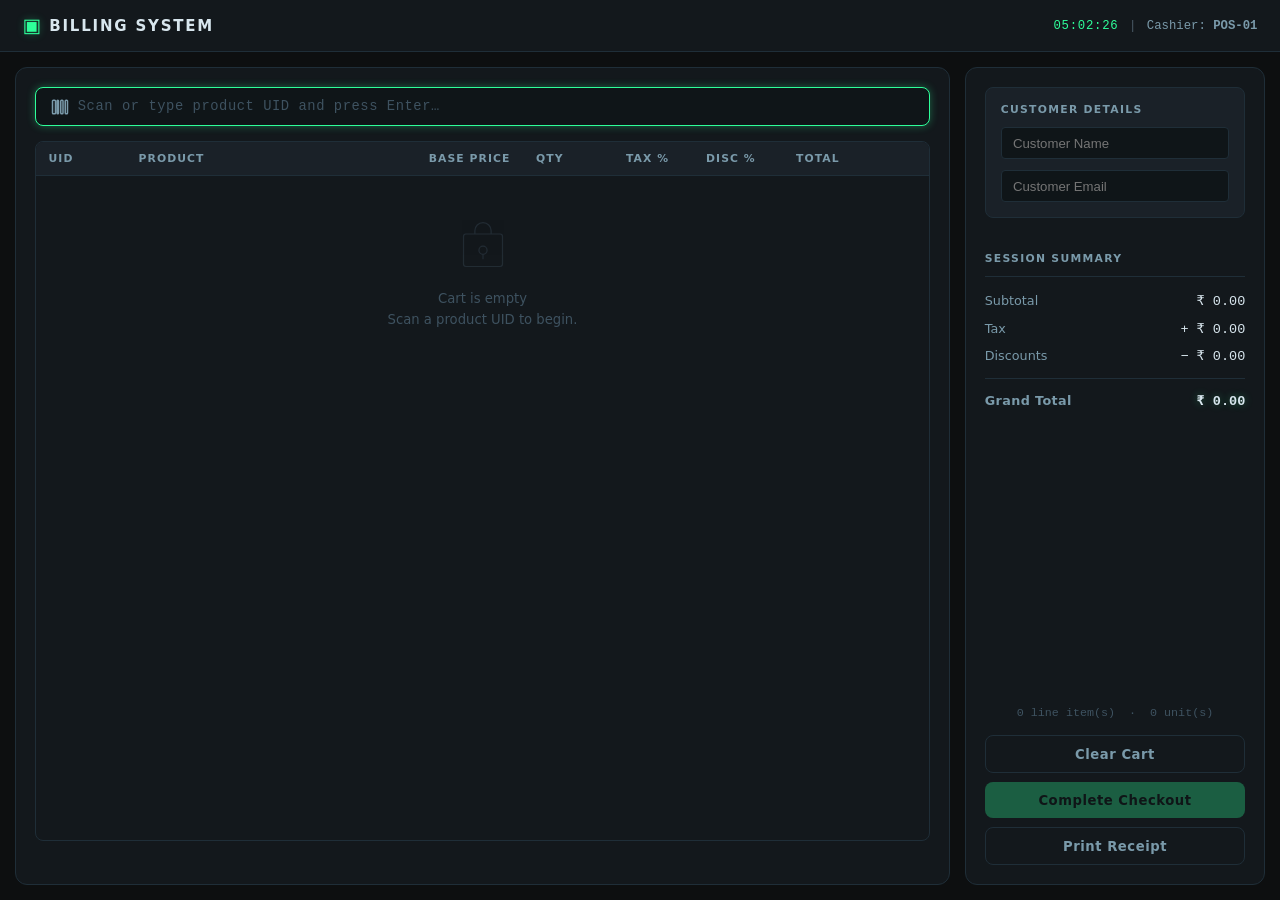
==== src/main/webapp/index.html @ ba51cc43 "First commit" ====
<!DOCTYPE html>
<html lang="en">
<head>
  <meta charset="UTF-8" />
  <meta name="viewport" content="width=device-width, initial-scale=1.0" />
  <title>Billing System</title>
  <link rel="stylesheet" href="style.css" />
</head>
<body>

  <header class="topbar">
    <div class="topbar__brand">
      <span class="topbar__logo">▣</span>
      <span class="topbar__name">Billing System</span>
    </div>
    <div class="topbar__meta">
      <span id="js-clock" class="topbar__clock">--:--:--</span>
      <span class="topbar__sep">|</span>
      <span class="topbar__cashier">Cashier: <strong>POS-01</strong></span>
    </div>
  </header>

  <main class="layout">
    <section class="panel panel--cart">
      <div class="scanner-bar">
        <label for="uid-input" class="scanner-bar__label">
          <svg class="icon" viewBox="0 0 24 24" fill="none" stroke="currentColor" stroke-width="2">
            <rect x="2" y="3" width="4" height="18" rx="1"/>
            <rect x="8" y="3" width="2" height="18" rx="1"/>
            <rect x="13" y="3" width="3" height="18" rx="1"/>
            <rect x="19" y="3" width="3" height="18" rx="1"/>
          </svg>
        </label>
        <input
          id="uid-input"
          type="text"
          class="scanner-bar__input"
          placeholder="Scan or type product UID and press Enter…"
          autocomplete="off"
          autofocus
        />
        <span id="js-scan-status" class="scanner-bar__status"></span>
      </div>

      <div class="table-wrap">
        <table class="cart-table" id="js-cart-table">
          <thead>
            <tr>
              <th class="col-uid">UID</th>
              <th class="col-name">Product</th>
              <th class="col-price">Base Price</th>
              <th class="col-qty">Qty</th>
              <th class="col-tax">Tax %</th>
              <th class="col-disc">Disc %</th>
              <th class="col-total">Total</th>
              <th class="col-del"></th>
            </tr>
          </thead>
          <tbody id="js-cart-body"></tbody>
        </table>

        <div class="empty-state" id="js-empty-state">
          <svg viewBox="0 0 64 64" fill="none" stroke="currentColor" stroke-width="1.5">
            <rect x="8" y="16" width="48" height="40" rx="3"/>
            <path d="M22 16v-4a10 10 0 0120 0v4"/>
            <circle cx="32" cy="36" r="5"/>
            <line x1="32" y1="41" x2="32" y2="47"/>
          </svg>
          <p>Cart is empty<br/>Scan a product UID to begin.</p>
        </div>
      </div>
    </section>

    <aside class="panel panel--summary">
      <div class="customer-box">
        <h3 class="customer-box__heading">Customer Details</h3>
        <div class="customer-box__field">
          <input type="text" id="js-customer-name" class="customer-box__input" placeholder="Customer Name" required />
        </div>
        <div class="customer-box__field">
          <input type="email" id="js-customer-email" class="customer-box__input" placeholder="Customer Email" required />
        </div>
      </div>

      <h2 class="summary__heading">Session Summary</h2>

      <dl class="summary__list">
        <dt>Subtotal</dt>
        <dd id="js-subtotal">₹ 0.00</dd>

        <dt>Tax</dt>
        <dd id="js-tax" class="summary__tax">+ ₹ 0.00</dd>

        <dt>Discounts</dt>
        <dd id="js-discount" class="summary__disc">− ₹ 0.00</dd>

        <div class="summary__divider"></div>

        <dt class="summary__grand-label">Grand Total</dt>
        <dd id="js-grand" class="summary__grand-value">₹ 0.00</dd>
      </dl>

      <div class="summary__item-count">
        <span id="js-item-count">0</span> line item(s) &nbsp;·&nbsp;
        <span id="js-unit-count">0</span> unit(s)
      </div>

      <div class="actions">
        <button id="js-clear-btn" class="btn btn--ghost" title="Clear entire cart"> Clear Cart </button>
        <button id="js-checkout-btn" class="btn btn--primary" disabled> Complete Checkout </button>
        <button id="js-print-receipt-btn" class="btn btn--ghost" disabled> Print Receipt </button>
      </div>

      <div id="js-checkout-msg" class="checkout-msg" hidden></div>
    </aside>
  </main>

  <script src="script.js"></script>
</body>
</html>
---- src/main/webapp/style.css ----
/* ═══════════════════════════════════════════════
   BILLDESK — POS TERMINAL  |  style.css
   Design direction: industrial dark terminal.
   Palette inspired by green-phosphor CRT monitors
   crossed with a clean modern data dashboard.
   Signature element: glowing green accent on a
   near-black surface, monospaced UID column.
════════════════════════════════════════════════ */

/* ─── RESET & BASE ─────────────────────────── */
*, *::before, *::after { box-sizing: border-box; margin: 0; padding: 0; }

:root {
  /* Surface */
  --bg-base:    #0d0f10;
  --bg-panel:   #13181c;
  --bg-surface: #1a2128;
  --bg-input:   #0f1518;
  --bg-row-alt: #161d23;
  --bg-hover:   #1e2830;

  /* Accent — phosphor green */
  --accent:       #2eff9a;
  --accent-dim:   #1ac978;
  --accent-glow:  0 0 8px #2eff9a55;

  /* Semantic colours */
  --col-danger:   #ff5f5f;
  --col-warning:  #ffc44d;
  --col-muted:    #4a5a66;
  --col-border:   #1f2e38;

  /* Text */
  --txt-primary:  #d8e6ee;
  --txt-secondary:#7a9aaa;
  --txt-dim:      #3e5260;

  /* Type */
  --font-ui:   'Inter', 'Segoe UI', system-ui, sans-serif;
  --font-mono: 'JetBrains Mono', 'Fira Code', 'Courier New', monospace;

  /* Sizing */
  --radius-sm: 4px;
  --radius-md: 8px;
  --radius-lg: 12px;
}

html { font-size: 15px; }

body {
  background: var(--bg-base);
  color: var(--txt-primary);
  font-family: var(--font-ui);
  min-height: 100vh;
  display: flex;
  flex-direction: column;
  -webkit-font-smoothing: antialiased;
}

/* ─── SCROLLBAR ─────────────────────────────── */
::-webkit-scrollbar { width: 5px; height: 5px; }
::-webkit-scrollbar-track { background: var(--bg-base); }
::-webkit-scrollbar-thumb { background: var(--col-muted); border-radius: 99px; }

/* ─── TOP BAR ───────────────────────────────── */
.topbar {
  display: flex;
  align-items: center;
  justify-content: space-between;
  padding: 0 1.5rem;
  height: 52px;
  background: var(--bg-panel);
  border-bottom: 1px solid var(--col-border);
  position: sticky;
  top: 0;
  z-index: 100;
}

.topbar__brand {
  display: flex;
  align-items: center;
  gap: 0.55rem;
}

.topbar__logo {
  font-size: 1.3rem;
  color: var(--accent);
  line-height: 1;
  text-shadow: var(--accent-glow);
}

.topbar__name {
  font-size: 1rem;
  font-weight: 700;
  letter-spacing: 0.12em;
  text-transform: uppercase;
  color: var(--txt-primary);
}

.topbar__meta {
  display: flex;
  align-items: center;
  gap: 0.7rem;
  font-size: 0.82rem;
  color: var(--txt-secondary);
  font-family: var(--font-mono);
}

.topbar__clock {
  color: var(--accent);
  letter-spacing: 0.06em;
}

.topbar__sep { color: var(--col-muted); }

/* ─── LAYOUT ────────────────────────────────── */
.layout {
  display: grid;
  grid-template-columns: 1fr 300px;
  gap: 1rem;
  padding: 1rem;
  flex: 1;
  max-width: 1400px;
  width: 100%;
  margin: 0 auto;
}

.panel {
  background: var(--bg-panel);
  border: 1px solid var(--col-border);
  border-radius: var(--radius-lg);
  padding: 1.25rem;
  display: flex;
  flex-direction: column;
  gap: 1rem;
}

/* ─── SCANNER BAR ───────────────────────────── */
.scanner-bar {
  display: flex;
  align-items: center;
  gap: 0.6rem;
  background: var(--bg-input);
  border: 1px solid var(--col-border);
  border-radius: var(--radius-md);
  padding: 0 1rem;
  transition: border-color 0.15s, box-shadow 0.15s;
}

.scanner-bar:focus-within {
  border-color: var(--accent);
  box-shadow: var(--accent-glow);
}

.scanner-bar__label .icon {
  width: 18px;
  height: 18px;
  color: var(--txt-secondary);
  display: block;
  flex-shrink: 0;
}

.scanner-bar__input {
  flex: 1;
  background: transparent;
  border: none;
  outline: none;
  color: var(--txt-primary);
  font-family: var(--font-mono);
  font-size: 0.92rem;
  padding: 0.75rem 0;
  letter-spacing: 0.04em;
}

.scanner-bar__input::placeholder { color: var(--txt-dim); }

.scanner-bar__status {
  font-size: 0.78rem;
  font-family: var(--font-mono);
  min-width: 80px;
  text-align: right;
  transition: color 0.2s;
}

.scanner-bar__status.ok  { color: var(--accent); }
.scanner-bar__status.err { color: var(--col-danger); }
.scanner-bar__status.busy { color: var(--col-warning); animation: pulse 0.8s infinite; }

@keyframes pulse { 0%,100%{opacity:1} 50%{opacity:0.4} }

/* ─── TABLE WRAPPER ─────────────────────────── */
.table-wrap {
  flex: 1;
  overflow-x: auto;
  overflow-y: auto;
  max-height: calc(100vh - 200px);
  border: 1px solid var(--col-border);
  border-radius: var(--radius-md);
  position: relative;
}

/* ─── CART TABLE ────────────────────────────── */
.cart-table {
  width: 100%;
  border-collapse: collapse;
  font-size: 0.88rem;
}

.cart-table thead tr {
  background: var(--bg-surface);
  position: sticky;
  top: 0;
  z-index: 1;
}

.cart-table th {
  padding: 0.65rem 0.85rem;
  text-align: left;
  font-size: 0.72rem;
  font-weight: 600;
  letter-spacing: 0.1em;
  text-transform: uppercase;
  color: var(--txt-secondary);
  border-bottom: 1px solid var(--col-border);
  white-space: nowrap;
}

.cart-table td {
  padding: 0.6rem 0.85rem;
  border-bottom: 1px solid var(--col-border);
  vertical-align: middle;
}

.cart-table tbody tr { transition: background 0.1s; }
.cart-table tbody tr:nth-child(even) { background: var(--bg-row-alt); }
.cart-table tbody tr:hover { background: var(--bg-hover); }
.cart-table tbody tr:last-child td { border-bottom: none; }

/* Column widths */
.col-uid   { width: 90px; }
.col-name  { min-width: 140px; }
.col-price { width: 100px; text-align: right; }
.col-qty   { width: 90px;  text-align: center; }
.col-tax   { width: 80px;  text-align: center; }
.col-disc  { width: 90px;  text-align: center; }
.col-total { width: 110px; text-align: right; }
.col-del   { width: 36px;  text-align: center; }

/* UID cell uses monospace */
.cell-uid {
  font-family: var(--font-mono);
  font-size: 0.8rem;
  color: var(--accent);
  letter-spacing: 0.04em;
}

/* Price / total cells */
.cell-price,
.cell-total {
  font-family: var(--font-mono);
  font-size: 0.85rem;
  color: var(--txt-primary);
  text-align: right;
}

.cell-total { font-weight: 600; color: var(--accent); }

/* Inline number inputs (Qty, Discount) */
.tbl-input {
  width: 100%;
  background: var(--bg-input);
  border: 1px solid transparent;
  border-radius: var(--radius-sm);
  color: var(--txt-primary);
  font-family: var(--font-mono);
  font-size: 0.85rem;
  text-align: center;
  padding: 0.28rem 0.4rem;
  transition: border-color 0.15s;
  outline: none;
  appearance: textfield;
  -moz-appearance: textfield;
}

.tbl-input::-webkit-outer-spin-button,
.tbl-input::-webkit-inner-spin-button { -webkit-appearance: none; margin: 0; }

.tbl-input:focus {
  border-color: var(--accent);
  background: var(--bg-surface);
}

/* Tax badge */
.tax-badge {
  display: inline-block;
  font-family: var(--font-mono);
  font-size: 0.8rem;
  color: var(--col-warning);
}

/* Delete button */
.btn-del {
  background: none;
  border: none;
  cursor: pointer;
  color: var(--col-muted);
  font-size: 1rem;
  line-height: 1;
  padding: 0.2rem;
  border-radius: var(--radius-sm);
  transition: color 0.15s, background 0.15s;
}

.btn-del:hover { color: var(--col-danger); background: #ff5f5f18; }

/* ─── EMPTY STATE ───────────────────────────── */
.empty-state {
  display: flex;
  flex-direction: column;
  align-items: center;
  justify-content: center;
  gap: 1rem;
  padding: 3rem 2rem;
  color: var(--txt-dim);
  text-align: center;
  font-size: 0.88rem;
  line-height: 1.6;
}

.empty-state svg {
  width: 52px;
  height: 52px;
  opacity: 0.35;
}

/* ─── SUMMARY PANEL ─────────────────────────── */
.panel--summary { justify-content: flex-start; }

.summary__heading {
  font-size: 0.72rem;
  font-weight: 600;
  letter-spacing: 0.12em;
  text-transform: uppercase;
  color: var(--txt-secondary);
  padding-bottom: 0.75rem;
  border-bottom: 1px solid var(--col-border);
}

.summary__list {
  display: grid;
  grid-template-columns: 1fr auto;
  gap: 0.7rem 1rem;
  align-items: center;
}

.summary__list dt {
  font-size: 0.85rem;
  color: var(--txt-secondary);
}

.summary__list dd {
  font-family: var(--font-mono);
  font-size: 0.9rem;
  text-align: right;
  color: var(--txt-primary);
}

.summary__tax  { color: var(--col-warning); }
.summary__disc { color: var(--col-danger); }

.summary__divider {
  grid-column: 1 / -1;
  height: 1px;
  background: var(--col-border);
  margin: 0.2rem 0;
}

.summary__grand-label {
  font-size: 0.95rem;
  font-weight: 700;
  color: var(--txt-primary);
  letter-spacing: 0.03em;
}

.summary__grand-value {
  font-family: var(--font-mono);
  font-size: 1.35rem;
  font-weight: 700;
  color: var(--accent);
  text-shadow: var(--accent-glow);
  text-align: right;
}

.summary__item-count {
  font-size: 0.78rem;
  color: var(--txt-dim);
  text-align: center;
  font-family: var(--font-mono);
  margin-top: auto;
}

/* ─── ACTION BUTTONS ────────────────────────── */
.actions {
  display: flex;
  flex-direction: column;
  gap: 0.6rem;
}

.btn {
  display: inline-flex;
  align-items: center;
  justify-content: center;
  gap: 0.4rem;
  border: none;
  border-radius: var(--radius-md);
  font-family: var(--font-ui);
  font-size: 0.88rem;
  font-weight: 600;
  padding: 0.7rem 1.2rem;
  cursor: pointer;
  transition: background 0.15s, opacity 0.15s, box-shadow 0.15s, transform 0.1s;
  letter-spacing: 0.04em;
  text-decoration: none;
}

.btn:active { transform: scale(0.97); }

.btn--primary {
  background: var(--accent);
  color: #08100e;
}

.btn--primary:hover:not(:disabled) {
  background: var(--accent-dim);
  box-shadow: var(--accent-glow);
}

.btn--primary:disabled {
  opacity: 0.3;
  cursor: not-allowed;
  box-shadow: none;
}

.btn--ghost {
  background: transparent;
  color: var(--txt-secondary);
  border: 1px solid var(--col-border);
}

.btn--ghost:hover { background: var(--bg-hover); color: var(--txt-primary); }

/* ─── CHECKOUT STATUS MESSAGE ───────────────── */
.checkout-msg {
  border-radius: var(--radius-md);
  padding: 0.7rem 1rem;
  font-size: 0.82rem;
  line-height: 1.5;
  font-family: var(--font-mono);
}

.checkout-msg.success {
  background: #0d2a1e;
  border: 1px solid var(--accent-dim);
  color: var(--accent);
}

.checkout-msg.error {
  background: #2a0d0d;
  border: 1px solid var(--col-danger);
  color: var(--col-danger);
}

/* ─── RESPONSIVE ────────────────────────────── */
@media (max-width: 860px) {
  .layout {
    grid-template-columns: 1fr;
    grid-template-rows: auto auto;
  }

  .panel--summary { order: -1; }

  .summary__list { grid-template-columns: 1fr auto; }

  .table-wrap { max-height: 55vh; }
}

@media (max-width: 480px) {
  .topbar__cashier { display: none; }
  .topbar__sep     { display: none; }

  .cart-table th, .cart-table td { padding: 0.5rem 0.5rem; }
  .col-uid   { display: none; } /* hide UID col on tiny screens */
}

/* ─── REDUCED MOTION ────────────────────────── */
@media (prefers-reduced-motion: reduce) {
  *, *::before, *::after { animation-duration: 0.01ms !important; transition-duration: 0.01ms !important; }
}

/* Styling for Print Button Accent Varient */
.btn--accent {
    background: transparent;
    color: #ff9900;
    border: 1px solid #ff9900;
}

.btn--accent:hover {
    background: #ff9900;
    color: #0d0f10;
    box-shadow: 0 0 10px #ff9900;
}

/* ─── CUSTOMER BOX STYLING ──────────────────── */
.customer-box {
  background: var(--bg-surface);
  border: 1px solid var(--col-border);
  border-radius: var(--radius-md);
  padding: 1rem;
  display: flex;
  flex-direction: column;
  gap: 0.75rem;
  margin-bottom: 1.25rem;
}

.customer-box__heading {
  font-size: 0.72rem;
  font-weight: 600;
  letter-spacing: 0.12em;
  text-transform: uppercase;
  color: var(--txt-secondary);
}

.customer-box__field {
  width: 100%;
}

.customer-box__input {
  width: 100%;
  background: var(--bg-input);
  border: 1px solid var(--col-border);
  border-radius: var(--radius-sm);
  color: var(--txt-primary);
  font-size: 0.88rem;
  padding: 0.5rem 0.75rem;
  outline: none;
  transition: border-color 0.15s;
}

.customer-box__input:focus {
  border-color: var(--accent);
}

/* ─── NATIVE PRINT STYLES SHEET HANDLING ────── */
@media print {
  body {
    background: #ffffff !important;
    color: #000000 !important;
  }
  
  /* Hide interactive terminal controls on the physical receipt */
  .topbar,
  .scanner-bar,
  .col-del,
  .actions,
  .customer-box, 
  .tbl-input {
    display: none !important;
  }

  .layout {
    display: block;
    padding: 0;
  }

  .panel {
    border: none;
    background: transparent;
    padding: 0;
  }

  .cart-table th {
    color: #000000;
    border-bottom: 2px solid #000000;
  }

  .cart-table td {
    border-bottom: 1px solid #dddddd;
    color: #000000;
  }

  .cell-total,
  .summary__grand-value {
    color: #000000 !important;
    text-shadow: none !important;
  }
}
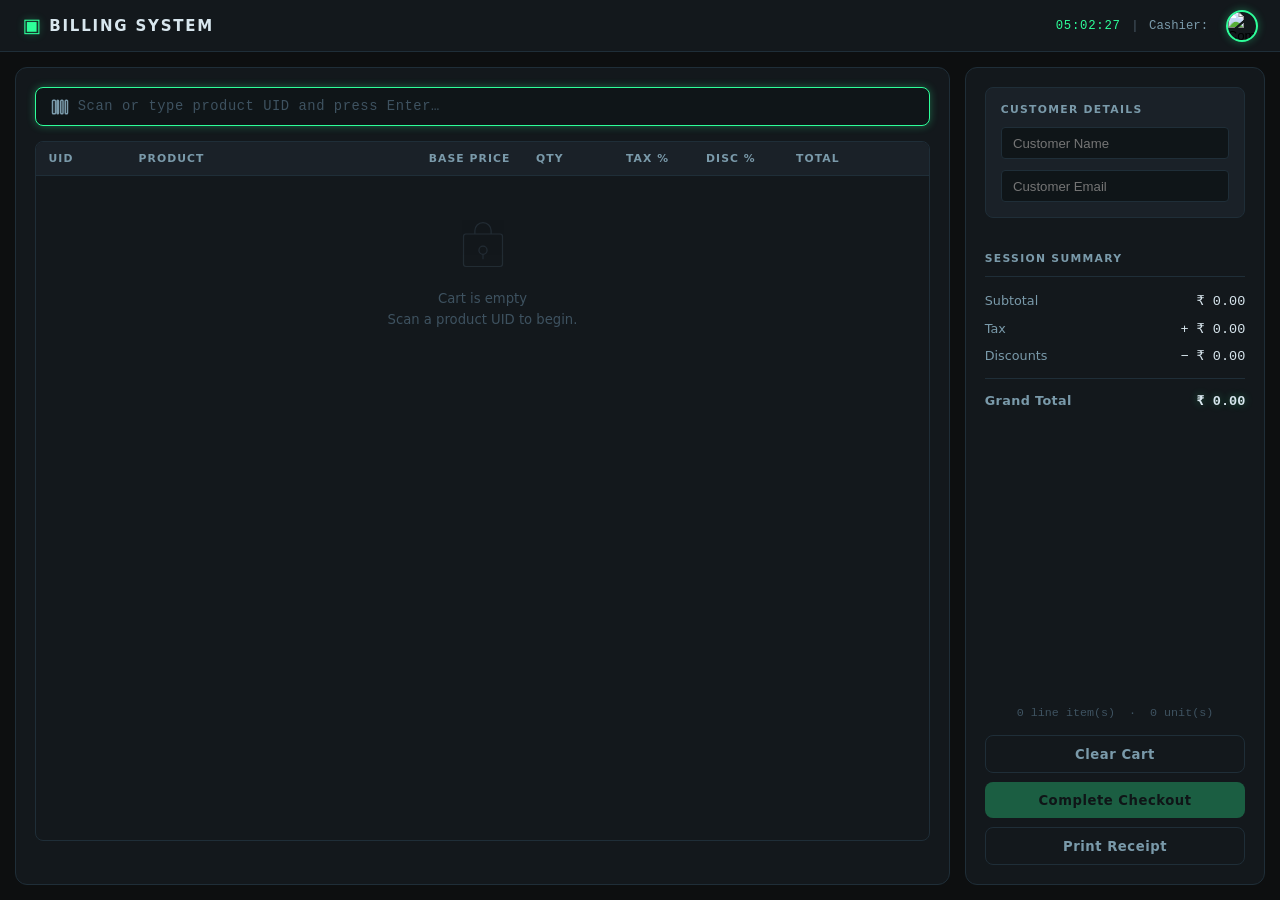
==== commit a83b8389: "Added Customer Section for Name and email" ====
--- a/src/main/webapp/index.html
+++ b/src/main/webapp/index.html
@@ -13,10 +13,15 @@
       <span class="topbar__logo">▣</span>
       <span class="topbar__name">Billing System</span>
     </div>
+
     <div class="topbar__meta">
       <span id="js-clock" class="topbar__clock">--:--:--</span>
       <span class="topbar__sep">|</span>
-      <span class="topbar__cashier">Cashier: <strong>POS-01</strong></span>
+      <span class="topbar__cashier">Cashier:
+        <button class="company-logo" title="BillDesk">
+          <img src="logo.png" alt="Company Logo" />
+        </button>
+      </span>
     </div>
   </header>
 
--- a/src/main/webapp/style.css
+++ b/src/main/webapp/style.css
@@ -593,4 +593,41 @@
     color: #000000 !important;
     text-shadow: none !important;
   }
+}
+
+/* ─── COMPANY LOGO & SYSTEM ACCENT HALO ─────── */
+.company-logo {
+  background: none;
+  border: 2px solid var(--accent); /* System phosphor green accent ring */
+  padding: 0;
+  margin-left: 10px;
+  cursor: pointer;
+  border-radius: 50%;
+  
+  /* CRITICAL FIX: Forces the container boundary */
+  width: 32px;
+  height: 32px;
+  min-width: 32px;  /* Prevents flexbox compression collapse */
+  min-height: 32px;
+  
+  overflow: hidden; /* Clips anything extending outside the circular ring */
+  display: inline-flex;
+  align-items: center;
+  justify-content: center;
+  vertical-align: middle;
+  box-shadow: var(--accent-glow);
+  transition: transform 0.2s ease, box-shadow 0.2s ease;
+}
+
+.company-logo:hover {
+  transform: scale(1.05);
+  box-shadow: 0 0 10px var(--accent);
+}
+
+/* CRITICAL FIX: Explicitly prevents the raw asset file from breaking boundaries */
+.company-logo img {
+  width: 100%;
+  height: 100%;
+  object-fit: cover; /* Uniformly scales and downsamples without distorting */
+  display: block;
 }
